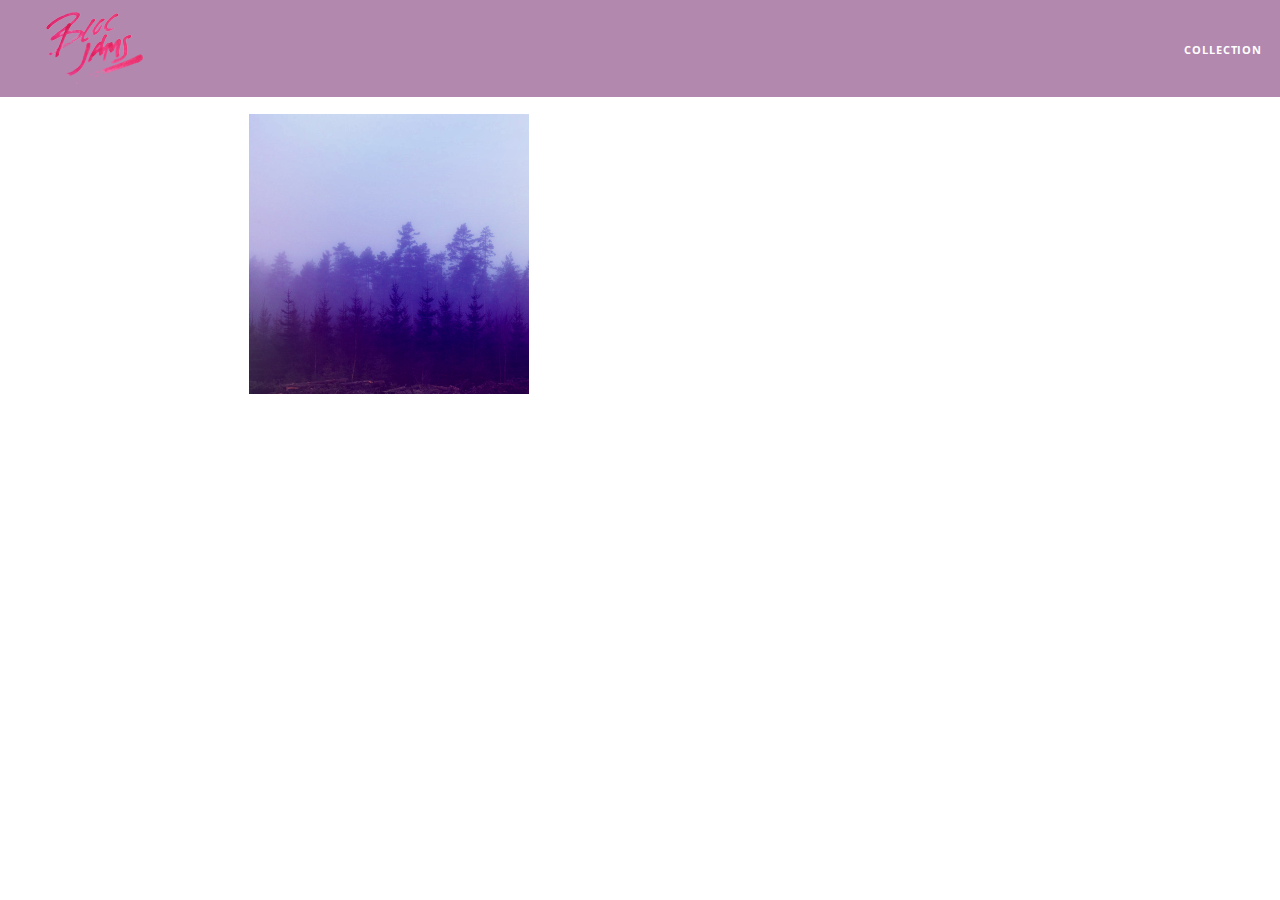
==== album.html @ a1dab56c "Checkpoint 6 Album View: Completed" ====
<!DOCTYPE html>
 <html>
     <head>
         <title>Bloc Jams</title>
         <meta name="viewport" content="width=device-width, initial-scale=1">
         <link rel="stylesheet" type="text/css" href="http://fonts.googleapis.com/css?family=Open+Sans:400,800,600,700,300">
         <link rel="stylesheet" type="text/css" href="http://code.ionicframework.com/ionicons/2.0.1/css/ionicons.min.css">
         <link rel="stylesheet" type="text/css" href="styles/normalize.css">
         <link rel="stylesheet" type="text/css" href="styles/main.css">
         <link rel="stylesheet" type="text/css" href="styles/album.css">
     </head>
     <body class="album">
         <nav class="navbar"> <!-- nav bar -->
             <a href="index.html"  class="logo">
                 <img src="assets/images/bloc_jams_logo.png" alt="bloc jams logo">
             </a>
             <div class="links-container">
                 <a href="collection.html" class="navbar-link">collection</a>
             </div>
         </nav>

         <main class="album-view container narrow">
             <section class="clearfix">
                 <div class="column half">
                     <img src="assets/images/album_covers/01.png" class="album-cover-art">
                 </div>
                 <div class="album-view-details column half">
                     <h2 class="album-view-title">The Colors</h2>
                     <h3 class="album-view-artist">Pablo Picasso</h3>
                     <h5 class="album-view-release-info">1909 Spanish Records</h5>
                 </div>
             </section>
             <table class="album-view-song-list">
               <tr class="album-view-song-item">
                 <td class="song-item-number">1</td>
                 <td class="song-item-title">Blue</td>
                 <td class="song-item-duration">X:XX</td>
               </tr>
               <tr class="album-view-song-item">
                 <td class="song-item-number">2</td>
                 <td class="song-item-title">Red</td>
                 <td class="song-item-duration">X:XX</td>
               </tr>
               <tr class="album-view-song-item">
                 <td class="song-item-number">3</td>
                 <td class="song-item-title">Green</td>
                 <td class="song-item-duration">X:XX</td>
               </tr>
               <tr class="album-view-song-item">
                 <td class="song-item-number">4</td>
                 <td class="song-item-title">Purple</td>
                 <td class="song-item-duration">X:XX</td>
               </tr>
               <tr class="album-view-song-item">
                 <td class="song-item-number">5</td>
                 <td class="song-item-title">Black</td>
                 <td class="song-item-duration">X:XX</td>
               </tr>
             </table>   
         </main>
     </body>
 </html>
---- styles/main.css ----
*, *::before, *::after {
    -moz-box-sizing: border-box;
    -webkit-box-sizing: border-box;
    box-sizing: border-box;
}

html {
     height: 100%; /* makes sure our HTML takes up 100% of the browser window */
     font-size: 100%;
 }

 body {
     font-family: 'Open Sans'; /* sets our font to the "Open Sans" typeface */
     color: white;             /* sets the text color to white */
     min-height: 100%;         /* says the height of the body must be, at minimum, 100% of the window */
 }

.navbar {
    position: relative;
    padding: 0.5rem;
    background-color: rgba(101,18,95,0.5);
    z-index: 1;
}

.navbar .logo {
    position: relative; /* positioning will be explained in a resource */
    left: 2rem;
    cursor: pointer;  /* produces the finger-pointer icon when you hover over the logo */
}

.navbar .links-container {
     display: table;
     position: absolute;
     top: 0;
     right: 0;
     height: 100px;
     color: white;
 }

 .links-container .navbar-link {
     display: table-cell;
     position: relative;
     height: 100%;
     padding-left: 1rem;
     padding-right: 1rem;
     /* #3 */
     vertical-align: middle;
     color: white;
     font-size: 0.625rem;
     letter-spacing: 0.05rem;
     font-weight: 700;
     text-transform: uppercase;
     /* #4 */
     text-decoration: none;
     cursor: pointer;
 }

   /* #5 */
 .links-container .navbar-link:hover {
     color: rgb(233,50,117);
 }


  .links-container .navbar-link:active {
    background-color: #FFFFFF;
    color: rgb(233,50,117);
  }

.container {
    margin: 0 auto;
    max-width: 64rem;
}

.container.narrow {
    max-width: 56rem;
}

/* Medium and small screens (640px) */
 @media (min-width: 640px) {
   html { font-size: 112%; }
   /* Style information will go here */
 }

 .column {
          float: left;
          padding-left: 1rem;
          padding-right: 1rem;
      }
  }

  .column.full { width: 100%; }
     .column.two-thirds { width: 66.7%; }
     .column.half { width: 50%; }
     .column.third { width: 33.3%; }
     .column.fourth { width: 25%; }
     .column.flow-opposite { float: right; }
 }


 /* Large screens (1024px) */
 @media (min-width: 1024px) {
   html { font-size: 120%; }
   /* Style information will go here */
 }

 .clearfix::before,
 .clearfix::after {
    content: " ";
    display: table;
 }

 .clearfix::after {
    clear: both;
 }
---- styles/album.css ----
body.album {
    background-image: url(../assets/images/blurred_backgrounds/blur_bg_3.jpg);
    background-repeat: no-repeat;
    background-attachment: fixed;
    background-position: center center;
    background-size: cover;
}

.album-cover-art {
    position: relative;
    left: 20%;
    margin-top: 1rem;
    width: 60%;
}

.album-view-details {
    position: relative;
    top: 1.5rem;
    padding: 1rem;
}

.album-view-details .album-view-title {
    font-weight: 300;
    font-size: 2rem;
}

.album-view-details .album-view-artist {
    font-weight: 300;
    font-size: 1.5rem;
}

.album-view-details .album-view-release-info {
    font-weight: 300;
    font-size: 0.75rem;
}

.album-view-song-list {
    width: 90%;
    margin: 1.5rem auto;
    font-weight: 300;
    font-size: 0.75em;
    border-collapse: collapse;
}

.album-view-song-item {
    height: 3rem;
    /* #1 */
    border-bottom: 1px solid rgba(255,255,255,0.5);
}

.song-item-number {
    width: 5%;
}

.song-item-title {
    width: 85%;
}

.song-item-duration {
    width: 5%;
}

@media (max-width: 640px) and (min-width: 320px) {
    .album-view-details {
        text-align: center;
    }

    .album-view-title {
        margin-top: 0;
    }
}

@media (max-width: 1024px) and (min-width: 320px) {
   .album-view-song-list {
        position: relative;
        top: 1rem;
        width: 80%;
        margin: auto;
    }
}
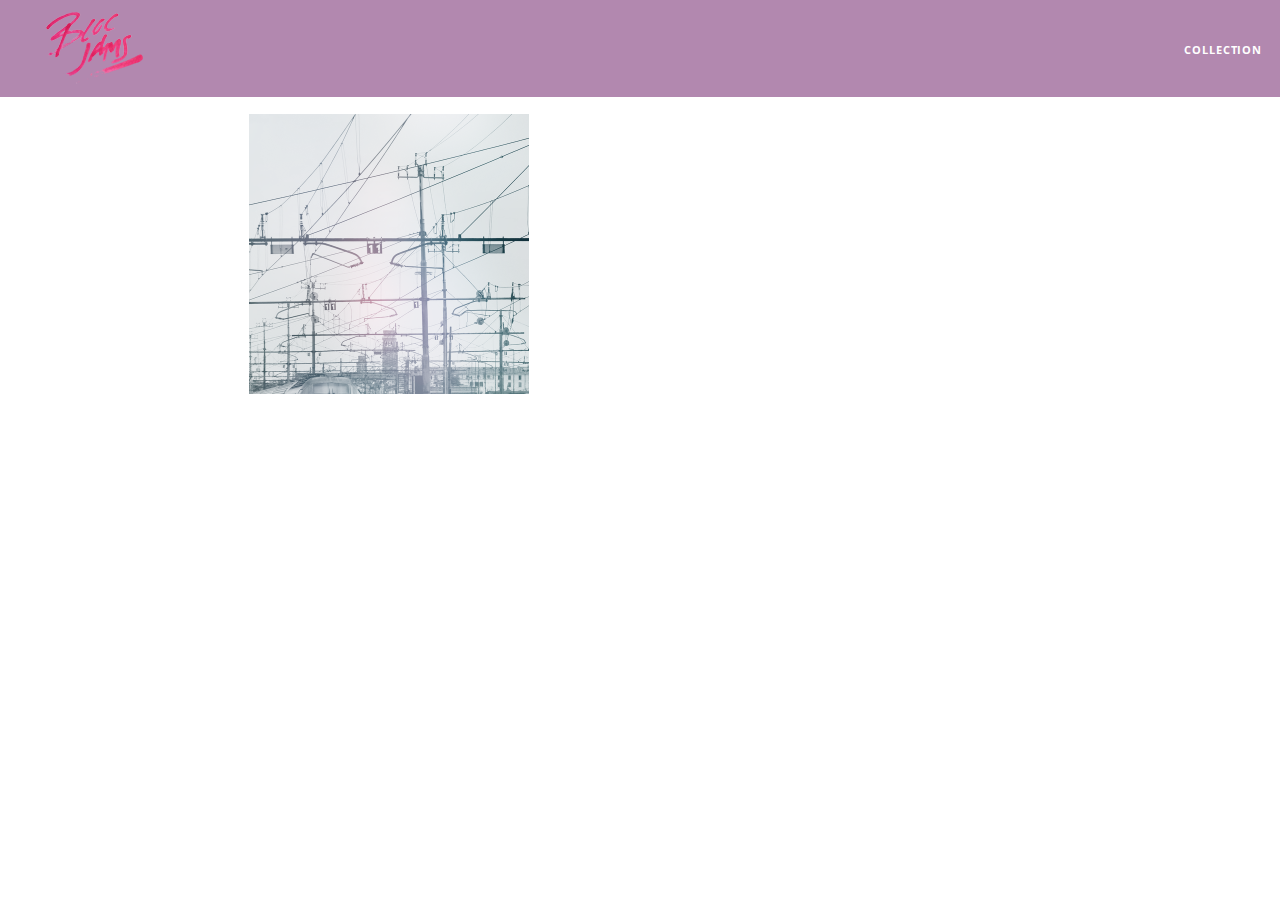
==== commit 875f9965: "Checkpoint 11 Album View: completed" ====
--- a/album.html
+++ b/album.html
@@ -31,32 +31,8 @@
                  </div>
              </section>
              <table class="album-view-song-list">
-               <tr class="album-view-song-item">
-                 <td class="song-item-number">1</td>
-                 <td class="song-item-title">Blue</td>
-                 <td class="song-item-duration">X:XX</td>
-               </tr>
-               <tr class="album-view-song-item">
-                 <td class="song-item-number">2</td>
-                 <td class="song-item-title">Red</td>
-                 <td class="song-item-duration">X:XX</td>
-               </tr>
-               <tr class="album-view-song-item">
-                 <td class="song-item-number">3</td>
-                 <td class="song-item-title">Green</td>
-                 <td class="song-item-duration">X:XX</td>
-               </tr>
-               <tr class="album-view-song-item">
-                 <td class="song-item-number">4</td>
-                 <td class="song-item-title">Purple</td>
-                 <td class="song-item-duration">X:XX</td>
-               </tr>
-               <tr class="album-view-song-item">
-                 <td class="song-item-number">5</td>
-                 <td class="song-item-title">Black</td>
-                 <td class="song-item-duration">X:XX</td>
-               </tr>
-             </table>   
+             </table>
          </main>
+       <script src="scripts/album.js"></script>
      </body>
  </html>
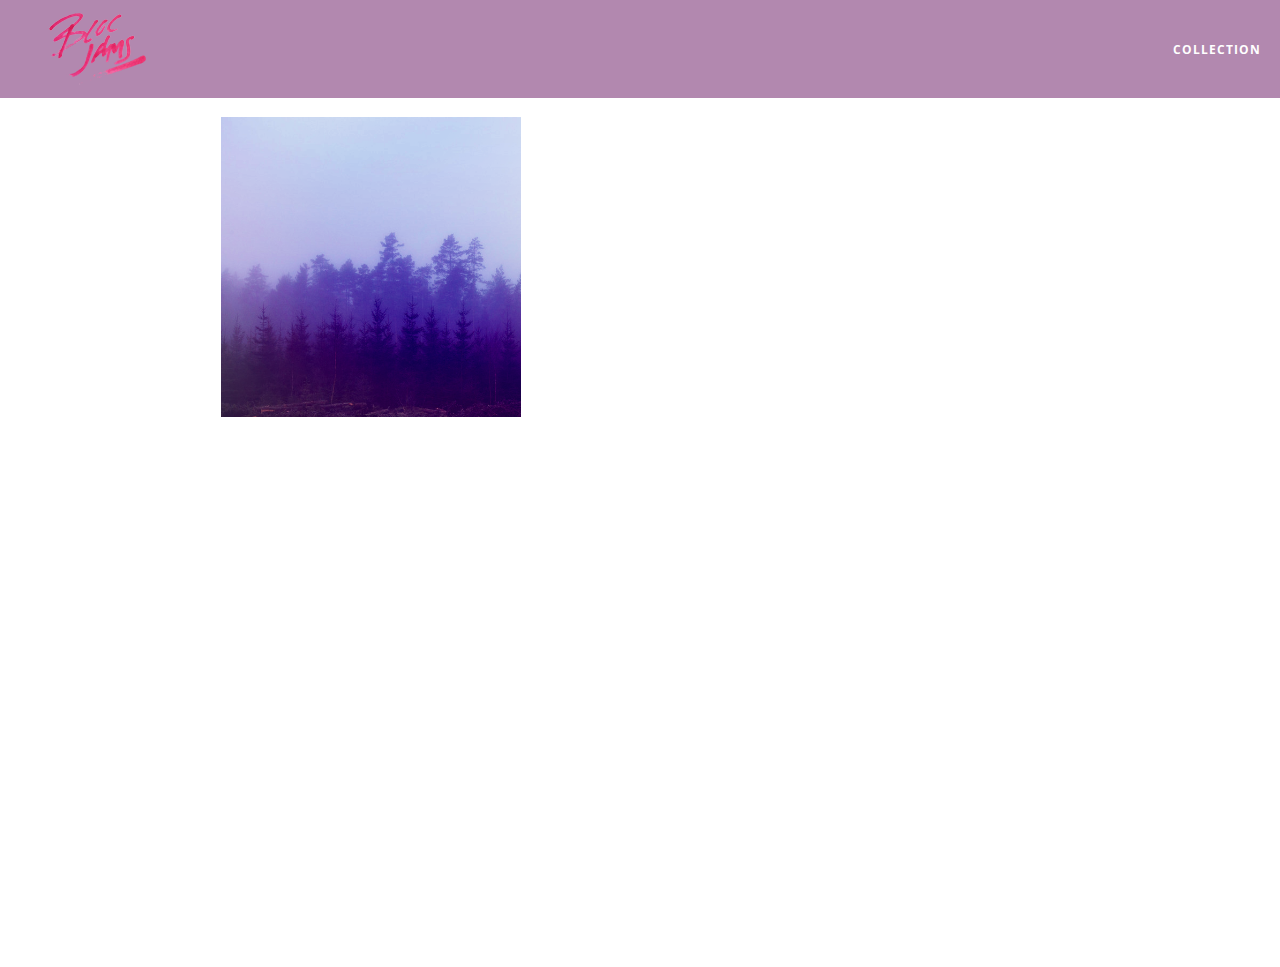
==== commit 32efaf27: "Checkpoint 15 Music Player: Completed" ====
--- a/album.html
+++ b/album.html
@@ -8,6 +8,7 @@
          <link rel="stylesheet" type="text/css" href="styles/normalize.css">
          <link rel="stylesheet" type="text/css" href="styles/main.css">
          <link rel="stylesheet" type="text/css" href="styles/album.css">
+        <link rel="stylesheet" type="text/css" href="styles/player_bar.css">
      </head>
      <body class="album">
          <nav class="navbar"> <!-- nav bar -->
@@ -33,6 +34,41 @@
              <table class="album-view-song-list">
              </table>
          </main>
+         <section class="player-bar">
+             <div class="container">
+                 <div class="control-group main-controls">
+                   <a class="previous">
+                        <span class="ion-skip-backward"></span>
+                    </a>
+                    <a class="play-pause">
+                        <span class="ion-play"></span>
+                    </a>
+                    <a class="next">
+                        <span class="ion-skip-forward"></span>
+                    </a>
+                 </div>
+                 <div class="control-group currently-playing">
+                   <h2 class="song-name">My dumb song</h2>
+                   <div class="seek-control">
+                        <div class="seek-bar">
+                            <div class="fill"></div>
+                            <div class="thumb"></div>
+                        </div>
+                        <div class="current-time">2:30</div>
+                        <div class="total-time">4:45</div>
+                    </div>
+                    <h2 class="artist-song-mobile">My dumb song - Fallout Boy</h2>
+                    <h3 class="artist-name">Fallout Boy</h3>
+                 </div>
+                 <div class="control-group volume">
+                   <span class="ion-volume-high icon"></span>
+                     <div class="seek-bar">
+                         <div class="fill"></div>
+                         <div class="thumb"></div>
+                     </div>
+                 </div>
+             </div>
+         </section>
        <script src="scripts/album.js"></script>
      </body>
  </html>
--- a/styles/main.css
+++ b/styles/main.css
@@ -78,15 +78,12 @@
 /* Medium and small screens (640px) */
  @media (min-width: 640px) {
    html { font-size: 112%; }
-   /* Style information will go here */
- }
 
  .column {
           float: left;
           padding-left: 1rem;
           padding-right: 1rem;
       }
-  }
 
   .column.full { width: 100%; }
      .column.two-thirds { width: 66.7%; }
@@ -100,7 +97,7 @@
  /* Large screens (1024px) */
  @media (min-width: 1024px) {
    html { font-size: 120%; }
-   /* Style information will go here */
+
  }
 
  .clearfix::before,
--- a/styles/album.css
+++ b/styles/album.css
@@ -4,6 +4,7 @@
     background-attachment: fixed;
     background-position: center center;
     background-size: cover;
+    padding-bottom: 200px;
 }
 
 .album-cover-art {
@@ -50,6 +51,7 @@
 
 .song-item-number {
     width: 5%;
+    min-width: 30px;
 }
 
 .song-item-title {
@@ -59,6 +61,27 @@
 .song-item-duration {
     width: 5%;
 }
+
+.album-song-button {
+     text-align: center;
+     font-size: 14px;
+     background-color: white;
+     color: rgb(210, 40, 123);
+     border-radius: 50% 50%;
+     display: inline-block;
+     width: 28px;
+     height: 28px;
+ }
+
+ .album-song-button:hover {
+     cursor: pointer;
+     color: white;
+     background-color: rgb(210, 40, 123);
+ }
+
+ .album-song-button span {
+     line-height: 28px;
+ }
 
 @media (max-width: 640px) and (min-width: 320px) {
     .album-view-details {
--- a/styles/player_bar.css
+++ b/styles/player_bar.css
@@ -0,0 +1,185 @@
+.player-bar {
+     position: fixed;
+     bottom: 0;
+     left: 0;
+     right: 0;
+     height: 200px;
+     background-color: rgba(255, 255, 255, 0.3);
+     z-index: 100;
+ }
+
+ .player-bar a {
+      font-size: 1.1rem;
+      vertical-align: middle;
+  }
+
+ .player-bar a,
+ .player-bar a:hover {
+     color: white;
+     cursor: pointer;
+     text-decoration: none;
+ }
+
+ .player-bar .container {
+     display: table;
+     padding: 0;
+     width: 90%;
+     min-height: 100%;
+ }
+
+ .player-bar .control-group {
+     display: table-cell;
+     vertical-align: middle;
+ }
+
+ .player-bar .main-controls {
+     width: 25%;
+     text-align: left;
+     padding-right: 1rem;
+ }
+
+  .player-bar .main-controls .previous {
+      margin-right: 16.5%;
+  }
+
+  .player-bar .main-controls .play-pause {
+      margin-right: 15%;
+      font-size: 1.6rem;
+  }
+
+ .player-bar .currently-playing {
+     width: 50%;
+     text-align: center;
+     position: relative;
+ }
+
+
+ .player-bar .currently-playing .song-name,
+ .player-bar .currently-playing .artist-name,
+ .player-bar .currently-playing .artist-song-mobile {
+     text-align: center;
+     font-size: 0.75rem;
+     margin: 0;
+     position: absolute;
+     width: 100%;
+     font-weight: 300;
+ }
+
+ .player-bar .currently-playing .song-name,
+ .player-bar .currently-playing .artist-song-mobile {
+     top: 1.1rem;
+ }
+
+ .player-bar .currently-playing .artist-name {
+     bottom: 1.1rem;
+ }
+
+ .player-bar .currently-playing .artist-song-mobile {
+     display: none;
+ }
+
+ .seek-control {
+     position: relative;
+     font-size: 0.8rem;
+ }
+
+ .seek-control .current-time {
+     position: absolute;
+     top: 0.5rem;
+ }
+
+ .seek-control .total-time {
+     position: absolute;
+     right: 0;
+     top: 0.5rem;
+ }
+
+ .seek-bar {
+     height: 0.25rem;
+     background-color: rgba(255, 255, 255, 0.3);
+     border-radius: 2px;
+     position: relative;
+     cursor: pointer;
+ }
+
+ .seek-bar .fill {
+     background-color: white;
+     width: 36%;
+     height: 0.25rem;
+     border-radius: 2px;
+ }
+
+ .seek-bar .thumb {
+     position: absolute;
+     height: 0.5rem;
+     width: 0.5rem;
+     background-color: white;
+     left: 36%;
+     top: 50%;
+     /* #1 */
+     margin-left: -0.25rem;
+     margin-top: -0.25rem;
+     border-radius: 50%;
+     cursor: pointer;
+     -webkit-transition: all 100ms ease-in-out;
+        -moz-transition: all 100ms ease-in-out;
+             transition: all 100ms ease-in-out;
+ }
+
+ .seek-bar:hover .thumb {
+     width: 1.1rem;
+     height: 1.1rem;
+     margin-top: -0.5rem;
+     margin-left: -0.5rem;
+ }
+
+ .player-bar .volume {
+     width: 25%;
+     text-align: right;
+ }
+
+ .player-bar .volume .icon {
+      font-size: 1.1rem;
+      display: inline-block;
+      vertical-align: middle;
+  }
+
+  .player-bar .volume .seek-bar {
+      display: inline-block;
+      width: 5.75rem;
+      vertical-align: middle;
+  }
+  @media (max-width: 640px) {
+    .player-bar {
+        padding: 1rem;
+        background-color: rgba(0,0,0,0.6);
+    }
+
+    .player-bar .main-controls,
+    .player-bar .currently-playing,
+    .player-bar .volume {
+        display: block;
+        margin: 0 auto;
+        padding: 0;
+        width: 100%;
+        text-align: center;
+    }
+
+    .player-bar .main-controls,
+    .player-bar .volume {
+        min-height: 3.5rem;
+    }
+
+    .player-bar .currently-playing {
+        min-height: 2.5rem;
+    }
+
+    .player-bar .artist-name,
+    .player-bar .song-name {
+        display: none;
+    }
+
+    .player-bar .currently-playing .artist-song-mobile {
+        display: block;
+    }
+}
